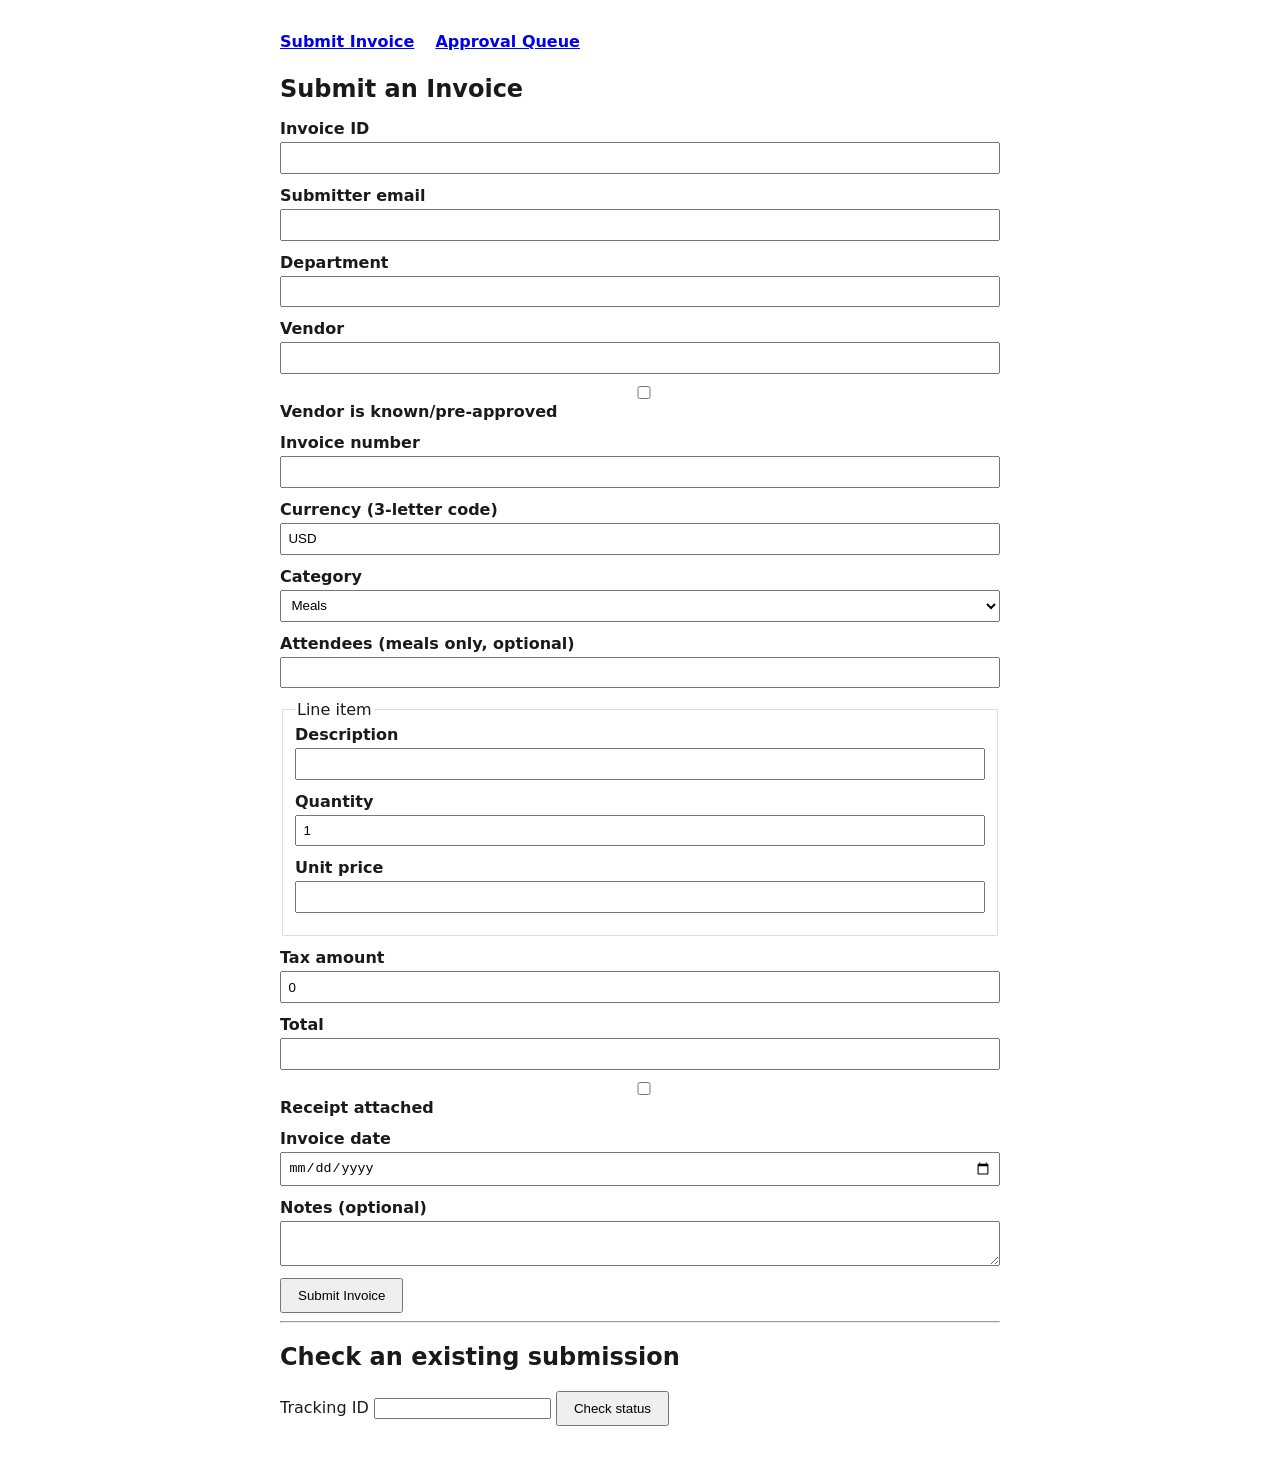
==== services/ui/static/index.html @ 765ba66f "Add minimal UI and complete F5 submitter response channel (M7, F5)" ====
<!DOCTYPE html>
<html lang="en">
<head>
<meta charset="UTF-8" />
<meta name="viewport" content="width=device-width, initial-scale=1" />
<title>ApprovalFlow - Submit Invoice</title>
<link rel="stylesheet" href="style.css" />
</head>
<body>
<nav>
  <a href="index.html">Submit Invoice</a>
  <a href="approvals.html">Approval Queue</a>
</nav>

<h1>Submit an Invoice</h1>

<form id="submit-form">
  <label for="id">Invoice ID
    <input type="text" id="id" name="id" required />
  </label>
  <label for="submitter">Submitter email
    <input type="email" id="submitter" name="submitter" required />
  </label>
  <label for="department">Department
    <input type="text" id="department" name="department" required />
  </label>
  <label for="vendor">Vendor
    <input type="text" id="vendor" name="vendor" required />
  </label>
  <label>
    <input type="checkbox" id="vendorKnown" name="vendorKnown" />
    Vendor is known/pre-approved
  </label>
  <label for="invoiceNumber">Invoice number
    <input type="text" id="invoiceNumber" name="invoiceNumber" required />
  </label>
  <label for="currency">Currency (3-letter code)
    <input type="text" id="currency" name="currency" pattern="[A-Z]{3}" maxlength="3" value="USD" required />
  </label>
  <label for="category">Category
    <select id="category" name="category" required>
      <option value="meals">Meals</option>
      <option value="travel">Travel</option>
      <option value="saas">SaaS</option>
      <option value="hardware">Hardware</option>
      <option value="other">Other</option>
    </select>
  </label>
  <label for="attendees">Attendees (meals only, optional)
    <input type="number" id="attendees" name="attendees" min="1" />
  </label>

  <fieldset>
    <legend>Line item</legend>
    <label for="lineItemDescription">Description
      <input type="text" id="lineItemDescription" name="lineItemDescription" required />
    </label>
    <label for="lineItemQuantity">Quantity
      <input type="number" id="lineItemQuantity" name="lineItemQuantity" min="0.01" step="0.01" value="1" required />
    </label>
    <label for="lineItemUnitPrice">Unit price
      <input type="number" id="lineItemUnitPrice" name="lineItemUnitPrice" min="0" step="0.01" required />
    </label>
  </fieldset>

  <label for="taxAmount">Tax amount
    <input type="number" id="taxAmount" name="taxAmount" min="0" step="0.01" value="0" required />
  </label>
  <label for="total">Total
    <input type="number" id="total" name="total" min="0" step="0.01" required />
  </label>
  <label>
    <input type="checkbox" id="receiptPresent" name="receiptPresent" />
    Receipt attached
  </label>
  <label for="date">Invoice date
    <input type="date" id="date" name="date" required />
  </label>
  <label for="notes">Notes (optional)
    <textarea id="notes" name="notes"></textarea>
  </label>

  <button type="submit" id="submit-button">Submit Invoice</button>
</form>

<p id="submit-message" class="message" hidden aria-live="polite"></p>

<section id="status-section" hidden>
  <h2>Tracking status</h2>
  <p><strong>Tracking ID:</strong> <span id="tracking-id-display"></span></p>
  <p id="status-message" aria-live="polite"></p>
  <div id="waiting-info-section" hidden>
    <p>The approver requested more information: <span id="waiting-info-reason"></span></p>
    <label for="additional-info-text">Your response
      <textarea id="additional-info-text"></textarea>
    </label>
    <button type="button" id="submit-additional-info">Send additional information</button>
  </div>
</section>

<hr />

<section>
  <h2>Check an existing submission</h2>
  <label for="lookup-tracking-id">Tracking ID
    <input type="text" id="lookup-tracking-id" />
  </label>
  <button type="button" id="lookup-button">Check status</button>
</section>

<script src="api.js"></script>
<script src="submitter.js"></script>
</body>
</html>
---- services/ui/static/style.css ----
body {
  font-family: system-ui, -apple-system, sans-serif;
  max-width: 720px;
  margin: 2rem auto;
  padding: 0 1rem;
  color: #1a1a1a;
}

nav {
  margin-bottom: 1.5rem;
}

nav a {
  margin-right: 1rem;
  font-weight: 600;
}

h1 {
  font-size: 1.5rem;
}

form label {
  display: block;
  margin-bottom: 0.75rem;
  font-weight: 600;
}

form input,
form select,
form textarea {
  display: block;
  width: 100%;
  padding: 0.4rem;
  margin-top: 0.25rem;
  font-weight: normal;
  box-sizing: border-box;
}

fieldset {
  margin-bottom: 0.75rem;
  border: 1px solid #ddd;
}

button {
  padding: 0.5rem 1rem;
  cursor: pointer;
}

button:disabled {
  cursor: not-allowed;
  opacity: 0.6;
}

.message {
  padding: 0.5rem;
  margin: 0.5rem 0;
  border-radius: 4px;
}

.message.error {
  background: #fdecea;
  color: #611a15;
}

.message.success {
  background: #eafaf1;
  color: #1e4620;
}

.approval-card {
  border: 1px solid #ccc;
  border-radius: 4px;
  padding: 1rem;
  margin-bottom: 1rem;
}

.approval-card button {
  margin-right: 0.5rem;
}

.additional-info {
  font-style: italic;
}
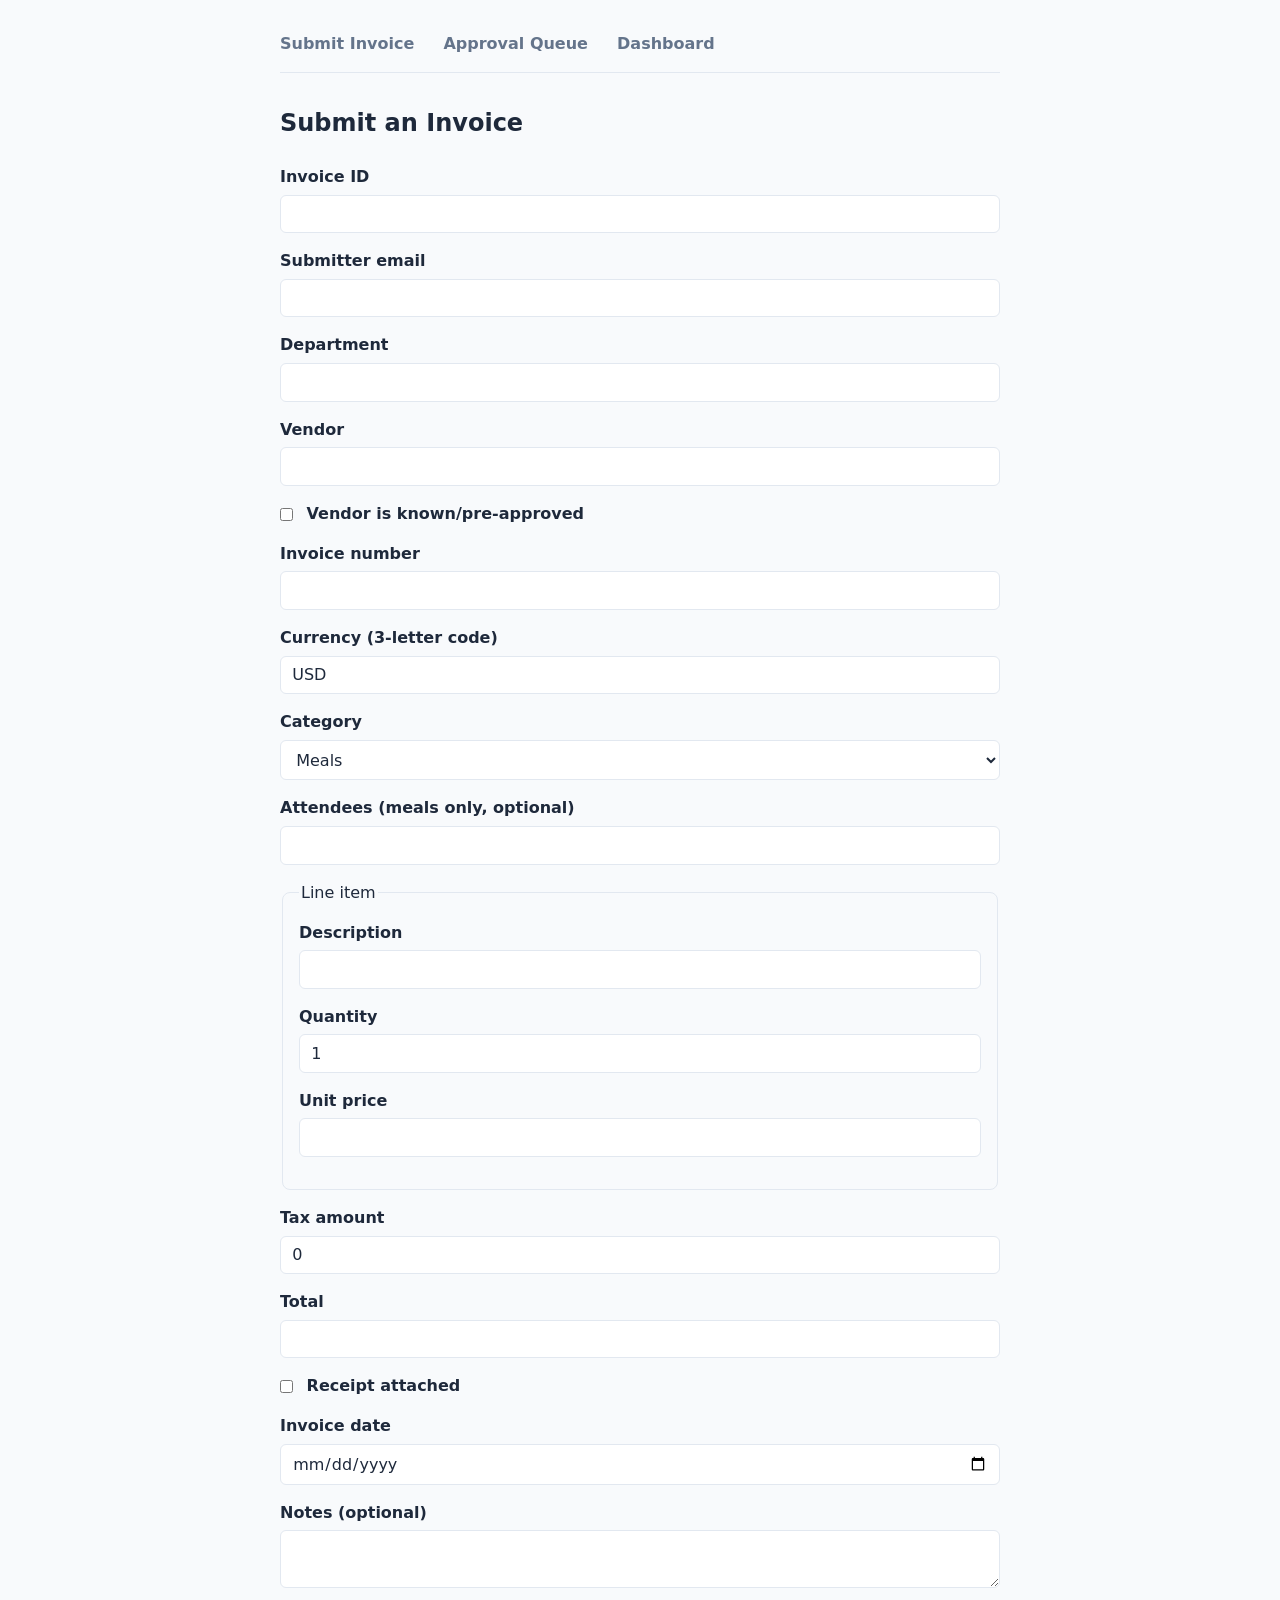
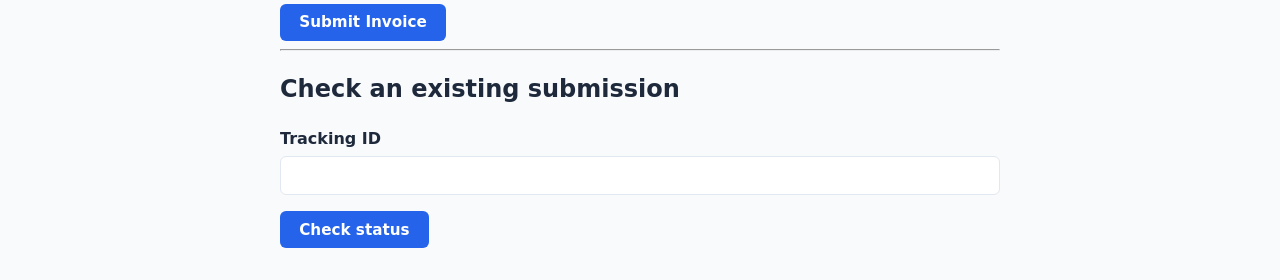
==== commit dc07d562: "Add F8 Dashboard + refresh the UI's visual design F8 (Nice to Have): GET /audit/summary aggregates a" ====
--- a/services/ui/static/index.html
+++ b/services/ui/static/index.html
@@ -10,6 +10,7 @@
 <nav>
   <a href="index.html">Submit Invoice</a>
   <a href="approvals.html">Approval Queue</a>
+  <a href="dashboard.html">Dashboard</a>
 </nav>
 
 <h1>Submit an Invoice</h1>
--- a/services/ui/static/style.css
+++ b/services/ui/static/style.css
@@ -1,49 +1,133 @@
+:root {
+  --color-bg: #f8fafc;
+  --color-surface: #ffffff;
+  --color-text: #1e293b;
+  --color-text-muted: #64748b;
+  --color-border: #e2e8f0;
+  --color-accent: #2563eb;
+  --color-accent-hover: #1d4ed8;
+  --color-success: #16a34a;
+  --color-success-hover: #15803d;
+  --color-danger: #dc2626;
+  --color-danger-hover: #b91c1c;
+  --color-neutral: #64748b;
+  --color-neutral-hover: #475569;
+  /* Dashboard card categories - distinguishes WHO acted (system vs human),
+     not whether a value is good or bad. Deliberately distinct from
+     success/danger above (those mean approved/rejected on the submitter's
+     status line) so the two color systems never get visually confused. */
+  --color-auto: #0891b2;
+  --color-human: #d97706;
+  --shadow-sm: 0 1px 2px rgba(15, 23, 42, 0.06), 0 1px 3px rgba(15, 23, 42, 0.08);
+  --shadow-md: 0 8px 20px rgba(15, 23, 42, 0.12);
+  --radius: 8px;
+}
+
 body {
-  font-family: system-ui, -apple-system, sans-serif;
+  font-family: system-ui, -apple-system, "Segoe UI", sans-serif;
   max-width: 720px;
   margin: 2rem auto;
   padding: 0 1rem;
-  color: #1a1a1a;
+  background: var(--color-bg);
+  color: var(--color-text);
+  line-height: 1.5;
 }
 
 nav {
-  margin-bottom: 1.5rem;
+  margin-bottom: 2rem;
+  padding-bottom: 1rem;
+  border-bottom: 1px solid var(--color-border);
 }
 
 nav a {
-  margin-right: 1rem;
-  font-weight: 600;
+  margin-right: 1.5rem;
+  font-weight: 600;
+  color: var(--color-text-muted);
+  text-decoration: none;
+  transition: color 0.2s ease;
+}
+
+nav a:hover {
+  color: var(--color-accent);
 }
 
 h1 {
   font-size: 1.5rem;
-}
-
-form label {
+  font-weight: 700;
+  color: var(--color-text);
+  margin-bottom: 1.5rem;
+}
+
+/* Not scoped to `form` - "Your response" (#additional-info-text's label) and
+   "Tracking ID" (#lookup-tracking-id's label) are deliberately outside
+   #submit-form (no native submit behavior wanted for them), but need the
+   same spacing before their button as every field inside the form gets. */
+label {
   display: block;
-  margin-bottom: 0.75rem;
-  font-weight: 600;
-}
-
-form input,
-form select,
-form textarea {
+  margin-bottom: 1rem;
+  font-weight: 600;
+  color: var(--color-text);
+}
+
+/* Not scoped to `form` - #lookup-tracking-id and #additional-info-text are
+   deliberately outside #submit-form (no native submit behavior wanted for
+   them), but should look identical to every other text field on the page. */
+input,
+select,
+textarea {
   display: block;
   width: 100%;
-  padding: 0.4rem;
-  margin-top: 0.25rem;
+  padding: 0.55rem 0.7rem;
+  margin-top: 0.35rem;
   font-weight: normal;
+  font-family: inherit;
+  font-size: 1rem;
   box-sizing: border-box;
+  background: var(--color-surface);
+  border: 1px solid var(--color-border);
+  border-radius: 6px;
+  color: var(--color-text);
+  transition: border-color 0.2s ease, box-shadow 0.2s ease;
+}
+
+input:focus,
+select:focus,
+textarea:focus {
+  outline: none;
+  border-color: var(--color-accent);
+  box-shadow: 0 0 0 3px rgba(37, 99, 235, 0.15);
+}
+
+input[type="checkbox"] {
+  display: inline-block;
+  width: auto;
+  margin: 0 0.5rem 0 0;
+  vertical-align: middle;
 }
 
 fieldset {
-  margin-bottom: 0.75rem;
-  border: 1px solid #ddd;
+  margin-bottom: 1rem;
+  padding: 1rem;
+  border: 1px solid var(--color-border);
+  border-radius: var(--radius);
 }
 
 button {
-  padding: 0.5rem 1rem;
+  padding: 0.6rem 1.2rem;
+  border: none;
+  border-radius: 6px;
+  background: var(--color-accent);
+  color: #fff;
+  font-family: inherit;
+  font-size: 0.95rem;
+  font-weight: 600;
   cursor: pointer;
+  transition: background 0.2s ease, box-shadow 0.2s ease;
+}
+
+button:hover:not(:disabled) {
+  background: var(--color-accent-hover);
+  box-shadow: var(--shadow-sm);
 }
 
 button:disabled {
@@ -51,33 +135,169 @@
   opacity: 0.6;
 }
 
+.button-approve {
+  background: var(--color-success);
+}
+
+.button-approve:hover:not(:disabled) {
+  background: var(--color-success-hover);
+}
+
+.button-reject {
+  background: var(--color-danger);
+}
+
+.button-reject:hover:not(:disabled) {
+  background: var(--color-danger-hover);
+}
+
+.button-request-info {
+  background: var(--color-neutral);
+}
+
+.button-request-info:hover:not(:disabled) {
+  background: var(--color-neutral-hover);
+}
+
 .message {
-  padding: 0.5rem;
-  margin: 0.5rem 0;
-  border-radius: 4px;
+  padding: 0.75rem 1rem;
+  margin: 1rem 0;
+  border-radius: var(--radius);
+  font-weight: 500;
 }
 
 .message.error {
-  background: #fdecea;
-  color: #611a15;
+  background: #fef2f2;
+  color: #991b1b;
 }
 
 .message.success {
-  background: #eafaf1;
-  color: #1e4620;
-}
-
-.approval-card {
-  border: 1px solid #ccc;
-  border-radius: 4px;
-  padding: 1rem;
-  margin-bottom: 1rem;
+  background: #f0fdf4;
+  color: #166534;
+}
+
+.approval-card,
+.stat-card {
+  background: var(--color-surface);
+  border: 1px solid var(--color-border);
+  border-radius: var(--radius);
+  padding: 1.25rem;
+  margin-bottom: 1.25rem;
+  box-shadow: var(--shadow-sm);
+  transition: box-shadow 0.2s ease, transform 0.2s ease;
+}
+
+.approval-card:hover,
+.stat-card:hover {
+  box-shadow: var(--shadow-md);
+  transform: translateY(-2px);
+}
+
+.approval-card h2 {
+  font-size: 1.1rem;
+  margin: 0 0 0.5rem;
+  color: var(--color-text);
+}
+
+.approval-card p {
+  margin: 0.4rem 0;
+  color: var(--color-text-muted);
 }
 
 .approval-card button {
   margin-right: 0.5rem;
+  margin-top: 0.75rem;
 }
 
 .additional-info {
   font-style: italic;
 }
+
+/* Status text color-coding (submitter's tracking view) - approved green,
+   rejected/failed red, waiting-on-you gray, still-in-progress blue. */
+.status-approved {
+  color: var(--color-success);
+  font-weight: 600;
+}
+
+.status-rejected {
+  color: var(--color-danger);
+  font-weight: 600;
+}
+
+.status-waiting {
+  color: var(--color-neutral);
+  font-weight: 600;
+}
+
+.status-pending {
+  color: var(--color-accent);
+  font-weight: 600;
+}
+
+.stat-grid {
+  display: grid;
+  grid-template-columns: repeat(auto-fit, minmax(200px, 1fr));
+  gap: 1.25rem;
+}
+
+.stat-card {
+  margin-bottom: 0;
+}
+
+.stat-card h2 {
+  font-size: 0.8rem;
+  font-weight: 600;
+  text-transform: uppercase;
+  letter-spacing: 0.05em;
+  margin: 0 0 0.5rem;
+  color: var(--color-text-muted);
+}
+
+.stat-card p {
+  font-size: 2rem;
+  font-weight: 700;
+  margin: 0;
+  color: var(--color-accent);
+}
+
+/* Category = who acted (system vs human), a fixed property of the metric
+   itself - never conditional on the rate's value. A thin left border, not a
+   filled background, keeps the card white/clean; the big number picks up
+   the same hue so the two auto cards and two human cards read as a group
+   at a glance. */
+.stat-card-auto {
+  border-left: 4px solid var(--color-auto);
+}
+
+.stat-card-auto p {
+  color: var(--color-auto);
+}
+
+.stat-card-human {
+  border-left: 4px solid var(--color-human);
+}
+
+.stat-card-human p {
+  color: var(--color-human);
+}
+
+.stat-card-neutral {
+  border-left: 4px solid var(--color-neutral);
+}
+
+.stat-card-neutral p {
+  color: var(--color-text);
+}
+
+.route-breakdown {
+  color: var(--color-text-muted);
+  font-size: 0.9rem;
+  margin-top: 1.5rem;
+}
+
+.last-updated {
+  color: var(--color-text-muted);
+  font-size: 0.85rem;
+  margin-top: 0.5rem;
+}
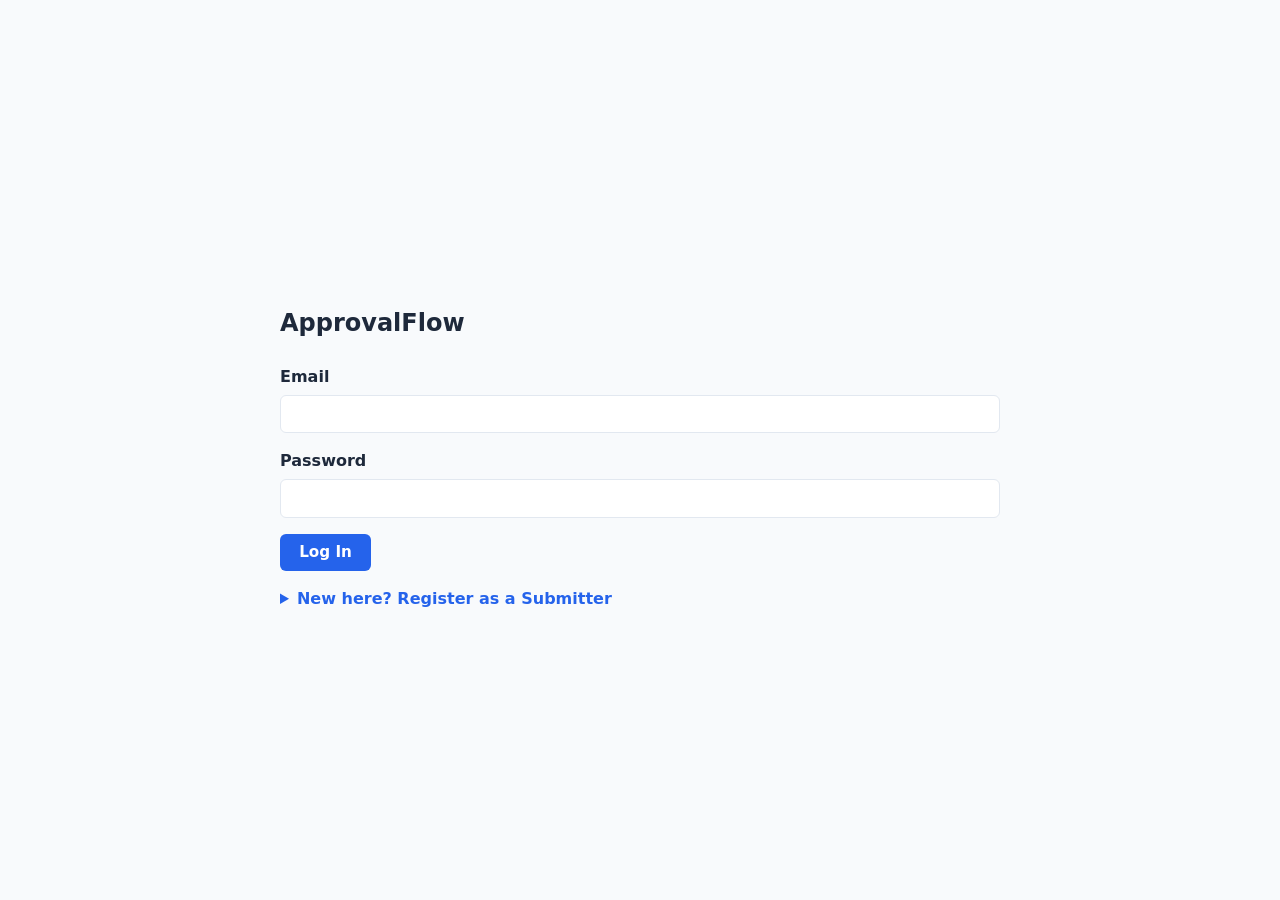
==== commit fa56545c: "Add JWT authentication with roles: Submitter/Approver/Admin (N1) Adds a new auth service (services/a" ====
--- a/services/ui/static/index.html
+++ b/services/ui/static/index.html
@@ -4,13 +4,32 @@
 <meta charset="UTF-8" />
 <meta name="viewport" content="width=device-width, initial-scale=1" />
 <title>ApprovalFlow - Submit Invoice</title>
+<script>
+  // Deliberately inline (not an external file) and placed before <body> is
+  // even parsed - a network-loaded script would still cost a round trip,
+  // during which this page's real content (or, for another role, a nav tab
+  // that role shouldn't see) would already have painted. localStorage is
+  // synchronous, so this runs with zero added latency. Setting data-role
+  // here lets style.css hide role-gated nav tabs via a plain CSS selector
+  // before <nav>'s <a> tags even exist in the DOM - see api.js's
+  // renderUserBar() for the (non-time-critical) rest of the nav setup.
+  (function () {
+    if (!localStorage.getItem("approvalflow_token")) {
+      window.location.replace("login.html");
+      return;
+    }
+    document.documentElement.dataset.role = localStorage.getItem("approvalflow_role") || "";
+  })();
+</script>
 <link rel="stylesheet" href="style.css" />
 </head>
 <body>
 <nav>
-  <a href="index.html">Submit Invoice</a>
-  <a href="approvals.html">Approval Queue</a>
-  <a href="dashboard.html">Dashboard</a>
+  <div class="nav-links">
+    <a href="index.html">Submit Invoice</a>
+    <a href="approvals.html" data-min-role="approver">Approval Queue</a>
+    <a href="dashboard.html" data-min-role="admin">Dashboard</a>
+  </div>
 </nav>
 
 <h1>Submit an Invoice</h1>
--- a/services/ui/static/style.css
+++ b/services/ui/static/style.css
@@ -34,13 +34,23 @@
 }
 
 nav {
+  display: flex;
+  align-items: center;
+  justify-content: space-between;
+  flex-wrap: wrap;
+  gap: 0.5rem 1rem;
   margin-bottom: 2rem;
   padding-bottom: 1rem;
   border-bottom: 1px solid var(--color-border);
 }
 
+.nav-links {
+  display: flex;
+  align-items: center;
+  gap: 1.5rem;
+}
+
 nav a {
-  margin-right: 1.5rem;
   font-weight: 600;
   color: var(--color-text-muted);
   text-decoration: none;
@@ -49,6 +59,40 @@
 
 nav a:hover {
   color: var(--color-accent);
+}
+
+/* Hidden purely via CSS, keyed off html[data-role] - set synchronously by
+   each page's inline <head> script, before <body>/<nav> is even parsed.
+   This is what actually prevents a role from ever seeing a tab it can't
+   use, even for a single frame - a JS DOM-removal approach running at the
+   bottom of body would only act after the browser had already painted the
+   unfiltered nav once. */
+html[data-role="submitter"] nav a[data-min-role],
+html[data-role="approver"] nav a[data-min-role="admin"] {
+  display: none;
+}
+
+.user-bar {
+  color: var(--color-text-muted);
+  font-weight: 500;
+  white-space: nowrap;
+}
+
+.user-bar a {
+  margin-left: 0.75rem;
+  font-weight: 600;
+  color: var(--color-accent);
+  text-decoration: none;
+}
+
+.user-bar a:hover {
+  color: var(--color-accent-hover);
+}
+
+input[readonly] {
+  background: var(--color-bg);
+  color: var(--color-text-muted);
+  cursor: not-allowed;
 }
 
 h1 {
@@ -301,3 +345,39 @@
   font-size: 0.85rem;
   margin-top: 0.5rem;
 }
+
+/* Vertically centers the login card in the viewport - horizontal width is
+   deliberately untouched (no max-width override here), so the fields stay
+   the same width as every other page's (input's own width:100% rule,
+   bounded only by body's shared max-width:720px). */
+body.login-page {
+  display: flex;
+  align-items: center;
+  justify-content: center;
+  min-height: 100vh;
+  margin: 0 auto;
+}
+
+.login-container {
+  width: 100%;
+}
+
+/* <summary> has no default visual affordance that it's clickable (unlike
+   an <a>) - styled to read the same way Logout does, so both interactive
+   text elements on this page look consistent. */
+summary {
+  cursor: pointer;
+  margin-top: 1rem;
+  color: var(--color-accent);
+  font-weight: 600;
+}
+
+summary:hover {
+  color: var(--color-accent-hover);
+}
+
+/* Matches the 1rem gap every field already has (label's margin-bottom) -
+   the gap after the Log In button, before "New here? Register..." */
+details {
+  margin-top: 1rem;
+}
